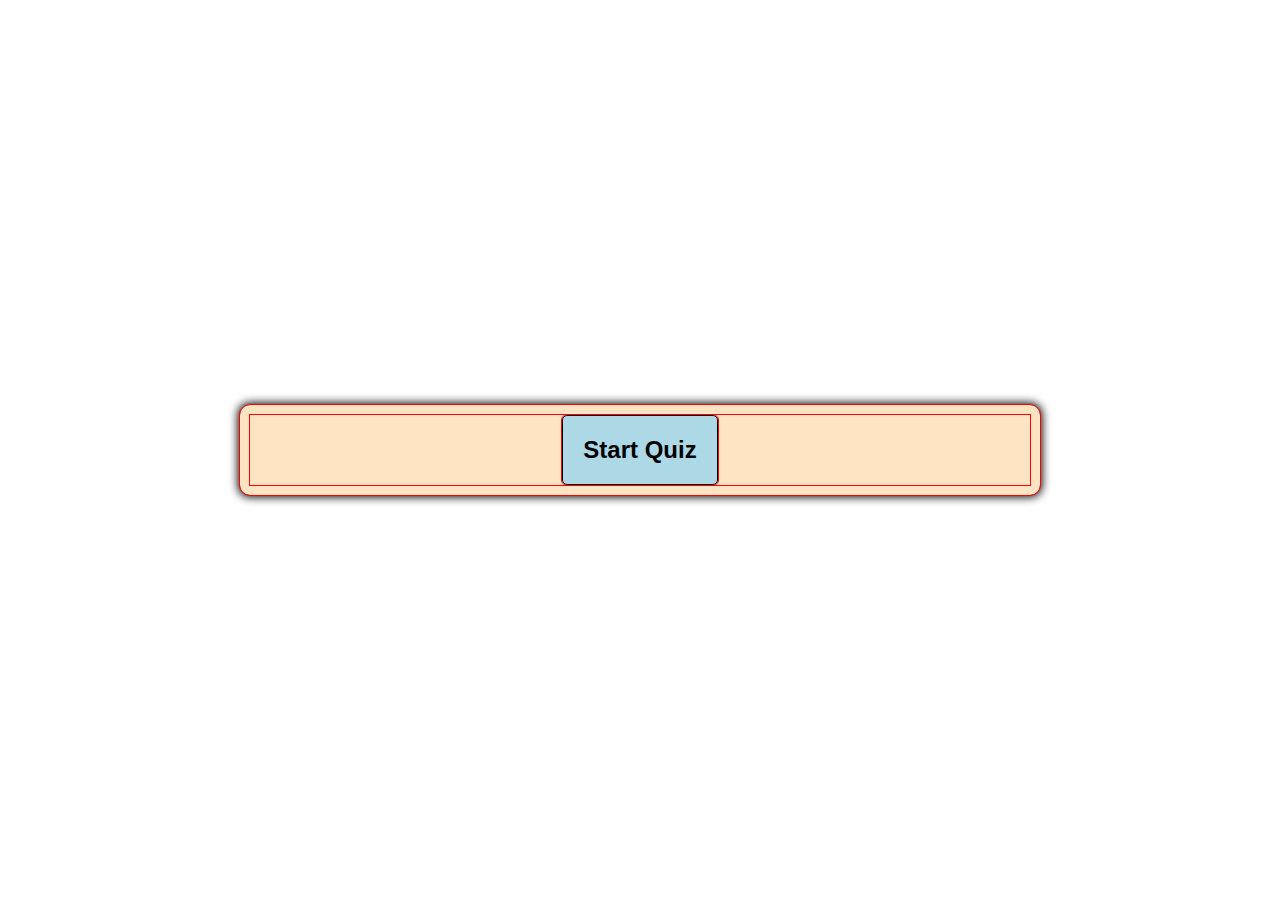
==== index.html @ 3f394271 "added half of the question objects into the question array" ====
<!DOCTYPE html>
<html lang="en">

<head>
    <meta charset="UTF-8">
    <meta http-equiv="X-UA-Compatible" content="IE=edge">
    <meta name="viewport" content="width=device-width, initial-scale=1, shrink-to-fit=no">
    <!-- <link rel="stylesheet" href="https://cdn.jsdelivr.net/npm/bootstrap@4.0.0/dist/css/bootstrap.min.css" integrity="sha384-Gn5384xqQ1aoWXA+058RXPxPg6fy4IWvTNh0E263XmFcJlSAwiGgFAW/dAiS6JXm" crossorigin="anonymous"> -->
    <link rel="stylesheet" href="./assets/css/style.css">
    <title>JavaScript Challenge!</title>
</head>

<body>
    <!-- <header>
        <nav>
            <h2>High Scores</h2>
            <h2>Timer</h2>
        </nav>
        <h1>JavaScript Challenge!</h1>
    </header> -->
    <div class="container">
        <div id="question-container" class="hide">
            <div id="question">This is a sample question?</div>
            <div id="answer-buttons" class="btn-grid">
                <button class="btn">Option1</button>
                <button class="btn">Option2</button>
                <button class="btn">Option3</button>
                <button class="btn">Option4</button>
            </div>
        </div>
        <div class="controls">
            <button id="start-btn" class="start-btn btn">Start Quiz</button>
            <button id="next-btn" class="next-btn btn hide">Next</button>
        </div>
    </div>


    <script src="./assets/js/script.js"></script>
        <!-- Calls to jQuery, Popper.js, and Bootstrap JS -->
        <!-- <script src="https://code.jquery.com/jquery-3.2.1.slim.min.js" integrity="sha384-KJ3o2DKtIkvYIK3UENzmM7KCkRr/rE9/Qpg6aAZGJwFDMVNA/GpGFF93hXpG5KkN" crossorigin="anonymous"></script>
    <script src="https://cdn.jsdelivr.net/npm/popper.js@1.12.9/dist/umd/popper.min.js" integrity="sha384-ApNbgh9B+Y1QKtv3Rn7W3mgPxhU9K/ScQsAP7hUibX39j7fakFPskvXusvfa0b4Q" crossorigin="anonymous"></script>
    <script src="https://cdn.jsdelivr.net/npm/bootstrap@4.0.0/dist/js/bootstrap.min.js" integrity="sha384-JZR6Spejh4U02d8jOt6vLEHfe/JQGiRRSQQxSfFWpi1MquVdAyjUar5+76PVCmYl" crossorigin="anonymous"></script> -->
</body>

</html>
---- assets/css/style.css ----
*, *::before, *::after {
    box-sizing: border-box;
    outline: 1px solid red;
}



body {
    margin: 0;
    padding: 0;
    font-family: "Trebuchet MS", "Lucida Sans Unicode", "Lucida Grande",
    "Lucida Sans", Arial, sans-serif;
    width: 100vw;
    height: 100vh;
    display: flex;
    justify-content: center;
    align-items: center;
}

header {
    display: flex;
    flex-wrap: wrap;
    justify-content: center;
    width: 100%;
}

header nav {
    display: flex;
    flex-wrap: wrap;
    width: 100%;
    justify-content: space-between;
    padding: 10px;
}

header h1 {
    font-size: 3rem;
}

.container {
    width: 800px;
    max-width: 80%;
    background-color: bisque;
    border-radius: 10px;
    padding: 10px;
    box-shadow: 0 0 10px 2px;
}

.btn-grid {
    display: grid;
    grid-template-columns: repeat(2, auto);
    gap: 10px;
    margin: 20px 0;
}

.btn {
    border: 1px solid black;
    border-radius: 5px;
    background-color: lightblue;
    padding: 15px 10px;
}

.start-btn, .next-btn {
    font-size: 1.5rem;
    font-weight: bold;
    padding: 20px;
}

.controls {
    display: flex;
    justify-content: center;
    align-items: center;
}

.hide {
    display: none;
}

/* .question {
    display: flex;
    flex-wrap: wrap;
    justify-content: center;
    align-items: center;
} */

.question h3 {
    width: 100%;
}
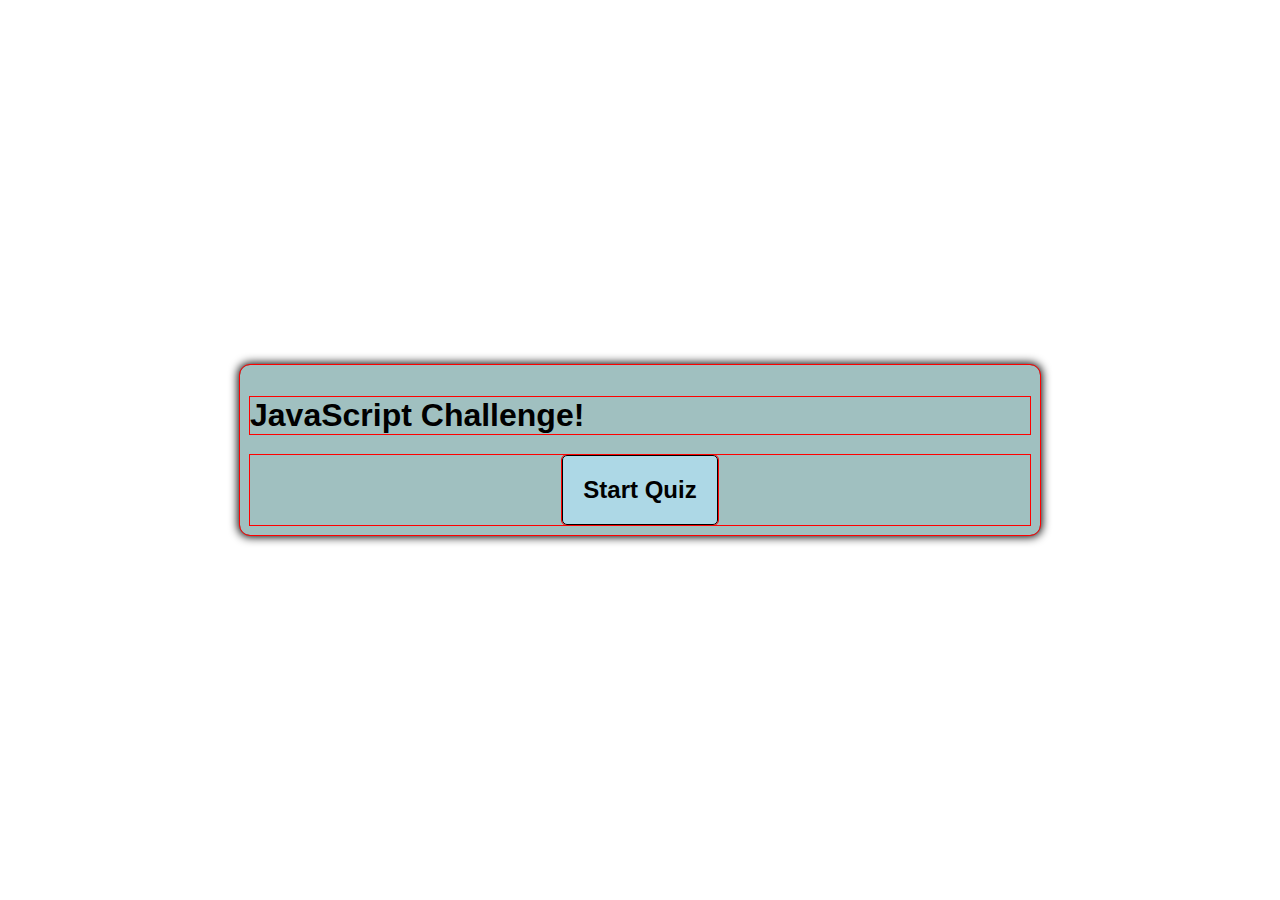
==== commit cc3983ce: "Created function to associate true or false value for each button in the questions array with the cl" ====
--- a/index.html
+++ b/index.html
@@ -19,13 +19,14 @@
         <h1>JavaScript Challenge!</h1>
     </header> -->
     <div class="container">
+        <h1>JavaScript Challenge!</h1>
         <div id="question-container" class="hide">
             <div id="question">This is a sample question?</div>
             <div id="answer-buttons" class="btn-grid">
-                <button class="btn">Option1</button>
-                <button class="btn">Option2</button>
-                <button class="btn">Option3</button>
-                <button class="btn">Option4</button>
+                <button class="btn choice">Option1</button>
+                <button class="btn choice">Option2</button>
+                <button class="btn choice">Option3</button>
+                <button class="btn choice">Option4</button>
             </div>
         </div>
         <div class="controls">
--- a/assets/css/style.css
+++ b/assets/css/style.css
@@ -39,7 +39,7 @@
 .container {
     width: 800px;
     max-width: 80%;
-    background-color: bisque;
+    background-color: #a0c0c0;
     border-radius: 10px;
     padding: 10px;
     box-shadow: 0 0 10px 2px;
@@ -75,6 +75,12 @@
     display: none;
 }
 
+/* This class allows the unused buttons to be hidden, but stops the quiz card from
+ changing sizes like would happen with .hide */
+.invisible {
+    visibility: hidden;
+}
+
 /* .question {
     display: flex;
     flex-wrap: wrap;
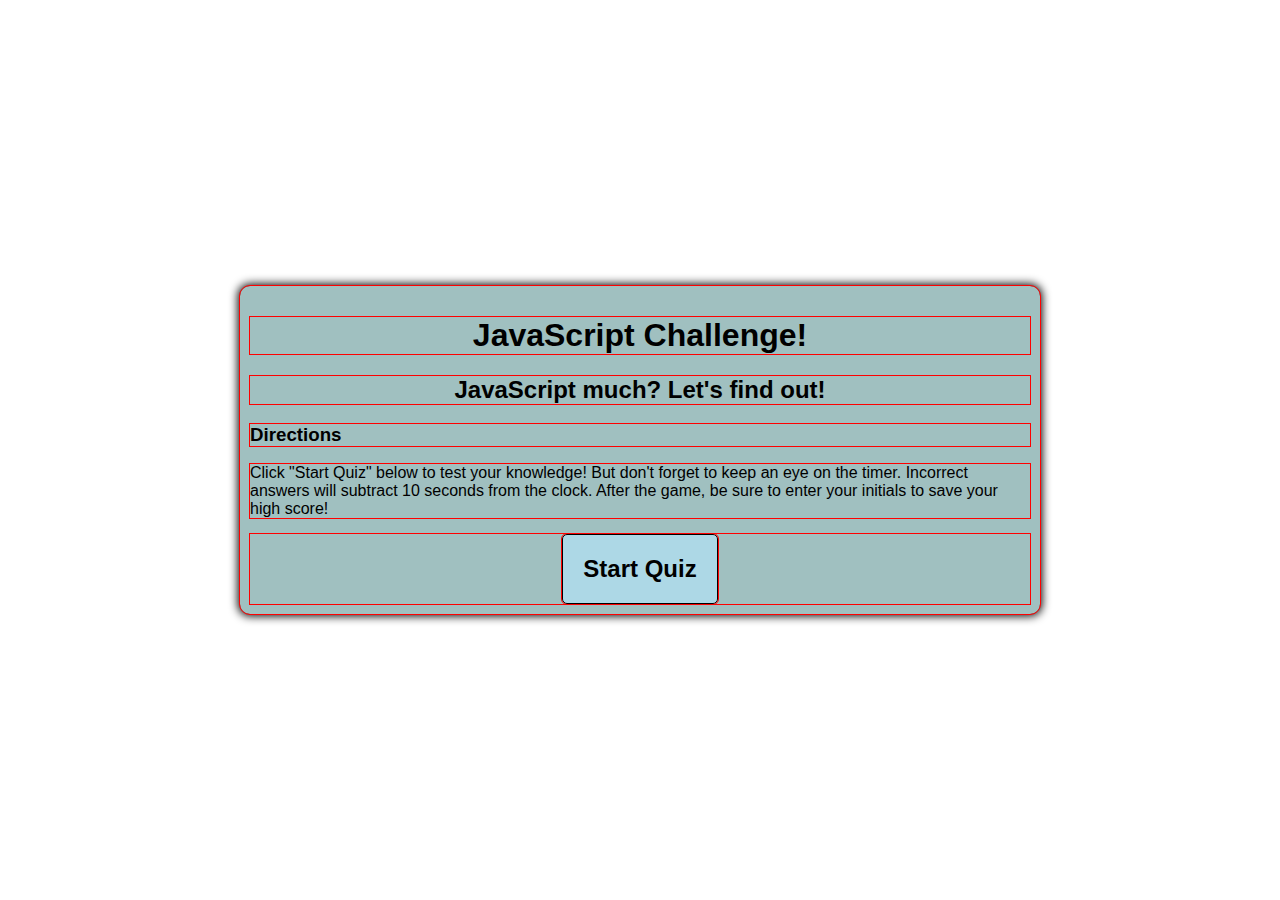
==== commit cf576014: "started function for choosing answers, as well as added the html page for high scores" ====
--- a/index.html
+++ b/index.html
@@ -20,6 +20,12 @@
     </header> -->
     <div class="container">
         <h1>JavaScript Challenge!</h1>
+        <h2>JavaScript much? Let's find out!</h2>
+        <h3>Directions</h3>
+        <p>Click "Start Quiz" below to test your knowledge! But don't forget to keep an eye
+            on the timer. Incorrect answers will subtract 10 seconds from the clock.
+            After the game, be sure to enter your initials to save your high score!
+        </p>
         <div id="question-container" class="hide">
             <div id="question">This is a sample question?</div>
             <div id="answer-buttons" class="btn-grid">
@@ -35,12 +41,7 @@
         </div>
     </div>
 
-
     <script src="./assets/js/script.js"></script>
-        <!-- Calls to jQuery, Popper.js, and Bootstrap JS -->
-        <!-- <script src="https://code.jquery.com/jquery-3.2.1.slim.min.js" integrity="sha384-KJ3o2DKtIkvYIK3UENzmM7KCkRr/rE9/Qpg6aAZGJwFDMVNA/GpGFF93hXpG5KkN" crossorigin="anonymous"></script>
-    <script src="https://cdn.jsdelivr.net/npm/popper.js@1.12.9/dist/umd/popper.min.js" integrity="sha384-ApNbgh9B+Y1QKtv3Rn7W3mgPxhU9K/ScQsAP7hUibX39j7fakFPskvXusvfa0b4Q" crossorigin="anonymous"></script>
-    <script src="https://cdn.jsdelivr.net/npm/bootstrap@4.0.0/dist/js/bootstrap.min.js" integrity="sha384-JZR6Spejh4U02d8jOt6vLEHfe/JQGiRRSQQxSfFWpi1MquVdAyjUar5+76PVCmYl" crossorigin="anonymous"></script> -->
 </body>
 
 </html>--- a/assets/css/style.css
+++ b/assets/css/style.css
@@ -71,6 +71,7 @@
     align-items: center;
 }
 
+
 .hide {
     display: none;
 }
@@ -81,13 +82,28 @@
     visibility: hidden;
 }
 
-/* .question {
+/* The following styles are for high-score.html */
+
+.container h1, .container h2 {
+    text-align: center;
+}
+
+#score-form {
     display: flex;
     flex-wrap: wrap;
-    justify-content: center;
-    align-items: center;
-} */
+}
 
-.question h3 {
+.high-score-controls {
     width: 100%;
-}+
+}
+
+form input {
+    outline: none;
+    border: none;
+    padding: 12px;
+    width: 100%;
+    font-size: 2.2rem;
+    border: 2px solid var(--grey);
+    border-radius: 12px;
+  }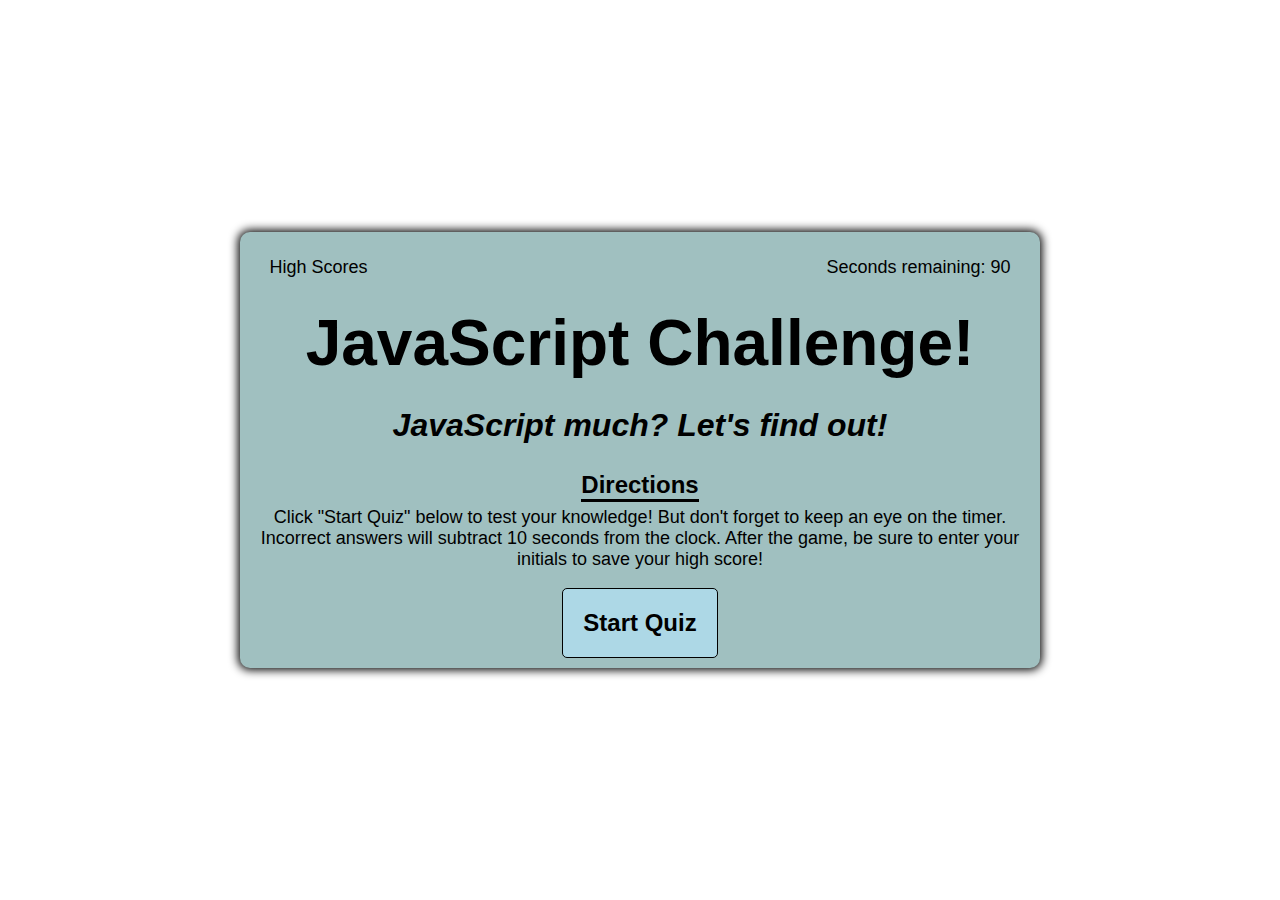
==== commit 8e60ff8a: "Added timing function, button answer feedback, and disabled answer buttons after initial click to st" ====
--- a/index.html
+++ b/index.html
@@ -4,42 +4,68 @@
 <head>
     <meta charset="UTF-8">
     <meta http-equiv="X-UA-Compatible" content="IE=edge">
-    <meta name="viewport" content="width=device-width, initial-scale=1, shrink-to-fit=no">
-    <!-- <link rel="stylesheet" href="https://cdn.jsdelivr.net/npm/bootstrap@4.0.0/dist/css/bootstrap.min.css" integrity="sha384-Gn5384xqQ1aoWXA+058RXPxPg6fy4IWvTNh0E263XmFcJlSAwiGgFAW/dAiS6JXm" crossorigin="anonymous"> -->
+    <meta name="viewport" content="width=device-width, initial-scale=1">
     <link rel="stylesheet" href="./assets/css/style.css">
     <title>JavaScript Challenge!</title>
 </head>
 
 <body>
-    <!-- <header>
-        <nav>
-            <h2>High Scores</h2>
-            <h2>Timer</h2>
-        </nav>
-        <h1>JavaScript Challenge!</h1>
-    </header> -->
-    <div class="container">
-        <h1>JavaScript Challenge!</h1>
-        <h2>JavaScript much? Let's find out!</h2>
-        <h3>Directions</h3>
-        <p>Click "Start Quiz" below to test your knowledge! But don't forget to keep an eye
-            on the timer. Incorrect answers will subtract 10 seconds from the clock.
-            After the game, be sure to enter your initials to save your high score!
-        </p>
+    <!-- This is the main card for the game -->
+    <section id="game-main" class="container">
+        <div class="navigate">
+            <p id="check-high-scores">High Scores</p>
+            <p id="time-remaining">Seconds remaining: 90</p>
+        </div>
+        <div class ="intro">
+            <h1>JavaScript Challenge!</h1>
+            <h2>JavaScript much? Let's find out!</h2>
+            <h3>Direction<span id ="god-mode">s</span></h3>
+            <p>Click "Start Quiz" below to test your knowledge! But don't forget to keep an eye
+                on the timer. Incorrect answers will subtract 10 seconds from the clock.
+                After the game, be sure to enter your initials to save your high score!
+            </p>
+        </div>
         <div id="question-container" class="hide">
-            <div id="question">This is a sample question?</div>
+            <div id="question"></div>
             <div id="answer-buttons" class="btn-grid">
-                <button class="btn choice">Option1</button>
-                <button class="btn choice">Option2</button>
-                <button class="btn choice">Option3</button>
-                <button class="btn choice">Option4</button>
+                <button class="btn choice"></button>
+                <button class="btn choice"></button>
+                <button class="btn choice"></button>
+                <button class="btn choice"></button>
             </div>
         </div>
+        <h2 id="feedback" class="hide"></h2>
         <div class="controls">
             <button id="start-btn" class="start-btn btn">Start Quiz</button>
-            <button id="next-btn" class="next-btn btn hide">Next</button>
+            <!-- <button id="next-btn" class="next-btn btn hide">Next</button> -->
         </div>
-    </div>
+    </section>
+    <!-- This is the card for the high scores -->
+    <section id = "game-scores" class="container hide">
+        <div>
+            <h1>High Scores</h1>
+            <h2>See the top five high scores listed below!</h2>
+            <ol>
+                <li>mjz</li>
+                <li>fjd</li>
+                <li>2fj</li>
+                <li>fjd</li>
+                <li>gfd</li>
+            </ol>
+        </div>
+        <form id="score-form" class="score-form" method="post">
+            <div class="form-group">
+                <h4>Congratulations, you're a high scorer!</h4>
+                <div class="data-entry">
+                    <input type="text" name="player-initials" placeholder="Enter initials"/>
+                    <button id="save-task" class="btn save-btn" >Save</button>
+                </div>
+            </div>
+        </form>
+        <div class="high-score-controls">
+            <button id="play-again-btn" class="play-again-btn btn">Play Again</button>
+        </div>
+    </section>
 
     <script src="./assets/js/script.js"></script>
 </body>
--- a/assets/css/style.css
+++ b/assets/css/style.css
@@ -1,6 +1,6 @@
 *, *::before, *::after {
     box-sizing: border-box;
-    outline: 1px solid red;
+    /* outline: 1px solid red; */
 }
 
 
@@ -17,7 +17,7 @@
     align-items: center;
 }
 
-header {
+/* header {
     display: flex;
     flex-wrap: wrap;
     justify-content: center;
@@ -33,8 +33,8 @@
 }
 
 header h1 {
-    font-size: 3rem;
-}
+    font-size: 4rem;
+} */
 
 .container {
     width: 800px;
@@ -43,8 +43,56 @@
     border-radius: 10px;
     padding: 10px;
     box-shadow: 0 0 10px 2px;
-}
-
+    display: flex;
+    flex-direction: column;
+    align-items: center;
+}
+.navigate {
+    display: flex;
+    flex-wrap: wrap;
+    width: 95%;
+    margin: 10px 5px;
+    justify-content: space-between;
+}
+.intro {
+    display: flex;
+    flex-direction: column;
+    align-items: center;
+}
+
+.container p {
+    cursor: pointer;
+    color: black;
+}
+
+.container h1, .container h2, .container h3, .container p, #question {
+    text-align: center;
+}
+
+.container h1 {
+    font-size: 4rem;
+    margin: 0;
+}
+
+.container h2 {
+    font-size: 2rem;
+    font-style: italic;
+}
+
+.container h3 {
+    font-size: 1.5rem;
+    margin: 0;
+    border-bottom: 3px black solid;
+}
+
+.container p {
+    font-size: 18px;
+    margin-top: 5px;
+}
+
+#question {
+    font-size: 24px;
+}
 .btn-grid {
     display: grid;
     grid-template-columns: repeat(2, auto);
@@ -57,9 +105,19 @@
     border-radius: 5px;
     background-color: lightblue;
     padding: 15px 10px;
-}
-
-.start-btn, .next-btn {
+    font-size: 18px;
+}
+
+.btn:hover {
+    background-color: rgb(161, 201, 215);
+    cursor: pointer;
+}
+
+.btn:disabled {
+    color: black;
+}
+
+.start-btn, .next-btn, .play-again-btn {
     font-size: 1.5rem;
     font-weight: bold;
     padding: 20px;
@@ -84,26 +142,63 @@
 
 /* The following styles are for high-score.html */
 
-.container h1, .container h2 {
+li {
+    font-size: 1.5rem;
+}
+
+.score-form {
+    display: flex;
+    flex-wrap: wrap;
+}
+
+.form-group {
+    display: flex;
+    flex-wrap: wrap;
+    flex-direction: column;
+}
+
+.form-group h4 {
     text-align: center;
-}
-
-#score-form {
-    display: flex;
-    flex-wrap: wrap;
-}
-
-.high-score-controls {
-    width: 100%;
-
+    font-size: 2rem;
+}
+
+.form-group div {
+    display: flex;
+    flex-wrap: wrap;
+    justify-content: center;
+}
+
+.save-btn {
+    font-size: 1.5rem;
+    font-weight: bold;
+    padding: 5px;
+}
+
+.data-entry {
+    margin-bottom: 30px;
 }
 
 form input {
     outline: none;
-    border: none;
-    padding: 12px;
-    width: 100%;
-    font-size: 2.2rem;
-    border: 2px solid var(--grey);
-    border-radius: 12px;
+    padding: 5px;
+    width: 30%;
+    font-size: 1.7rem;
+    border: 2px solid grey;
+    border-radius: 5px;
+  }
+
+  .green {
+    background-color: rgb(48, 117, 48);
+  }
+
+  .green:hover {
+    background-color: rgb(48, 117, 48);
+  }
+
+  .red {
+    background-color: rgb(151, 44, 44);
+  }
+
+  .red:hover {
+    background-color: rgb(151, 44, 44);
   }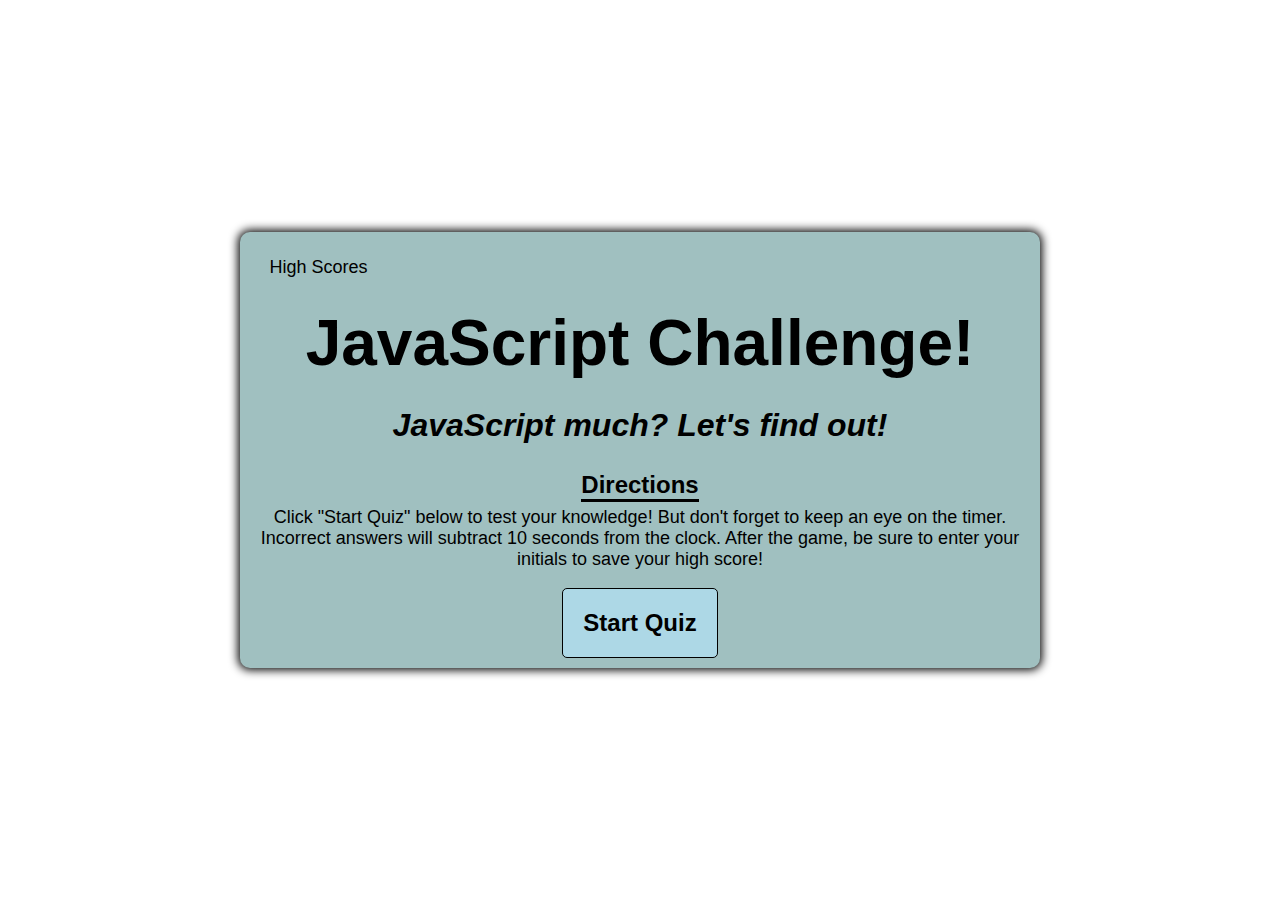
==== commit 672ef133: "Fixed timer bug where countdown kept going if user finishes before the time runs out. Created updati" ====
--- a/index.html
+++ b/index.html
@@ -14,7 +14,8 @@
     <section id="game-main" class="container">
         <div class="navigate">
             <p id="check-high-scores">High Scores</p>
-            <p id="time-remaining">Seconds remaining: 90</p>
+            <p id="your-score" class="hide"></p>
+            <p id="time-remaining" class="hide">Seconds remaining: 90</p>
         </div>
         <div class ="intro">
             <h1>JavaScript Challenge!</h1>
